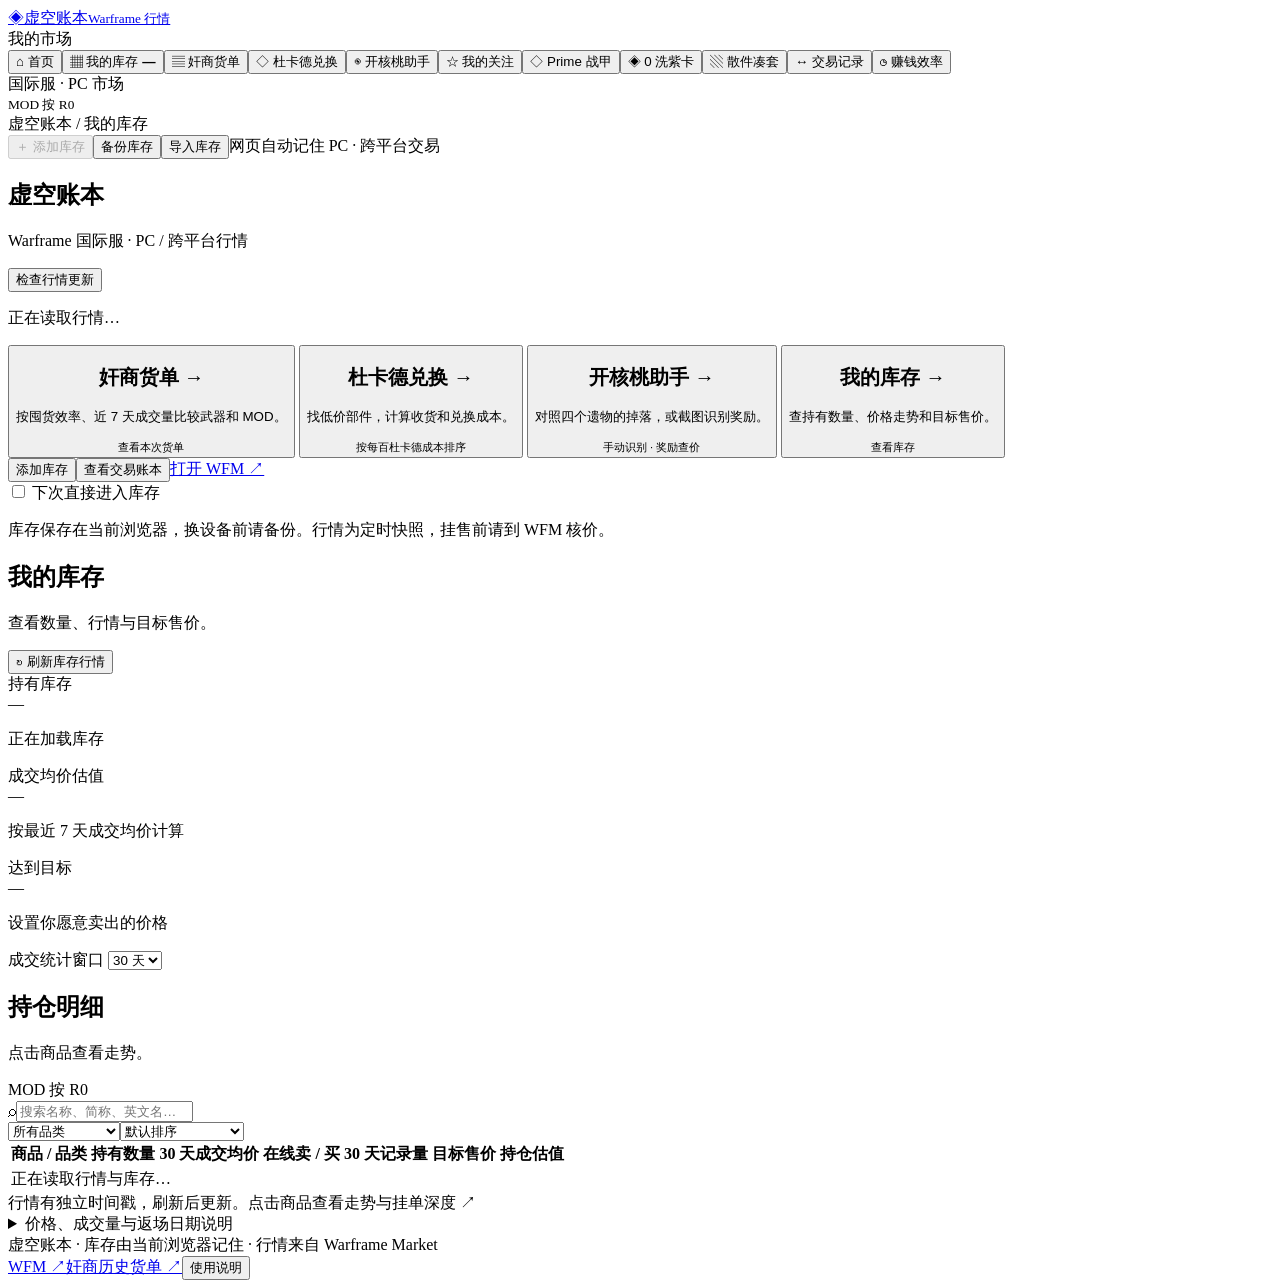
==== static/index.html @ 67715a1d "Simplify dashboard layout and focus market decisions" ====
<!doctype html>
<html lang="zh-CN">
<head><meta charset="utf-8"><meta name="viewport" content="width=device-width,initial-scale=1"><title>虚空账本 · Warframe 行情</title><link rel="stylesheet" href="/style.css"></head>
<body class="home-mode">
<aside class="sidebar">
  <a class="brand" href="/" aria-label="虚空账本首页"><span class="brand-mark">◈</span><span>虚空账本<small>Warframe 行情</small></span></a>
  <div class="nav-label">我的市场</div>
  <nav aria-label="主导航"><button class="nav-item active" data-tab="home"><span>⌂</span> 首页</button><button class="nav-item" data-tab="inventory"><span>▦</span> 我的库存 <b id="inventory-count">—</b></button><button class="nav-item" data-tab="mods"><span>▤</span> 奸商货单</button><button class="nav-item" data-tab="ducats"><span>◇</span> 杜卡德兑换</button><button class="nav-item" data-tab="relics"><span>◉</span> 开核桃助手</button><button class="nav-item" data-tab="watch"><span>☆</span> 我的关注</button><button class="nav-item" data-tab="frames"><span>◇</span> Prime 战甲</button><button class="nav-item" data-tab="rivens"><span>◈</span> 0 洗紫卡</button><button class="nav-item" data-tab="sets"><span>▧</span> 散件凑套</button><button class="nav-item" data-tab="ledger"><span>↔</span> 交易记录</button><button class="nav-item" data-tab="routes"><span>◷</span> 赚钱效率</button></nav>
  <div class="sidebar-note"><span class="status-dot"></span> 国际服 · PC 市场<br><small>MOD 按 R0</small></div>
</aside>
<main>
  <header><div class="breadcrumb">虚空账本 <span>/</span> <span id="crumb">我的库存</span></div><div class="header-right"><button id="add-inventory" class="plain-button" disabled>＋ 添加库存</button><button id="undo-change" class="plain-button" hidden>撤销上次操作</button><button id="portable-export" class="plain-button">备份库存</button><button id="portable-share" class="plain-button">导入库存</button><span id="save-status">网页自动记住</span><span class="market-pill"><i></i> PC · 跨平台交易</span></div></header>
  <section id="welcome" class="welcome" aria-label="虚空账本首页">
    <div class="home-heading"><div><h1>虚空账本</h1><p>Warframe 国际服 · PC / 跨平台行情</p></div><button id="welcome-refresh" class="plain-button">检查行情更新</button></div>
    <p id="welcome-snapshot" class="home-snapshot" aria-live="polite">正在读取行情…</p>
    <div class="home-tools">
      <button data-go="mods"><h2>奸商货单 <span>→</span></h2><p>按囤货效率、近 7 天成交量比较武器和 MOD。</p><small id="welcome-baro">查看本次货单</small></button>
      <button data-go="ducats"><h2>杜卡德兑换 <span>→</span></h2><p>找低价部件，计算收货和兑换成本。</p><small>按每百杜卡德成本排序</small></button>
      <button data-go="relics"><h2>开核桃助手 <span>→</span></h2><p>对照四个遗物的掉落，或截图识别奖励。</p><small>手动识别 · 奖励查价</small></button>
      <button data-go="inventory"><h2>我的库存 <span>→</span></h2><p>查持有数量、价格走势和目标售价。</p><small id="welcome-holdings">查看库存</small></button>
    </div>
    <div class="home-links"><button id="welcome-add" class="plain-button">添加库存</button><button data-go="ledger" class="plain-button">查看交易账本</button><a href="https://warframe.market/" target="_blank" rel="noopener">打开 WFM ↗</a></div>
    <div class="home-preferences"><label><input id="welcome-skip" type="checkbox"> 下次直接进入库存</label><p>库存保存在当前浏览器，换设备前请备份。行情为定时快照，挂售前请到 WFM 核价。</p></div>
  </section>
  <section class="page-heading"><div><h1 id="page-title">我的库存</h1><p id="page-subtitle">查看数量、行情与目标售价。</p></div><button id="refresh" class="primary">↻ <span>刷新库存行情</span></button></section>
  <section id="inventory-summary" class="summary" aria-label="库存摘要">
    <article class="metric"><div class="metric-label">持有库存</div><div class="metric-value" id="metric-items">—</div><p id="metric-items-note">正在加载库存</p></article>
    <article class="metric"><div class="metric-label">成交均价估值</div><div class="metric-value" id="metric-value">—</div><p id="metric-value-note">按最近 7 天成交均价计算</p></article>
    <article class="metric"><div class="metric-label">达到目标</div><div class="metric-value" id="metric-target">—</div><p id="metric-target-note">设置你愿意卖出的价格</p></article>
  </section>
  <div id="job-panel" class="job-panel" hidden aria-live="polite"><div><span id="job-spinner" class="spinner"></span><strong id="job-percent">0%</strong><span id="job-text"></span><span id="job-count"></span></div><div id="job-bar" class="progress-track" role="progressbar" aria-label="行情刷新进度" aria-valuemin="0" aria-valuemax="100" aria-valuenow="0"><div id="job-progress"></div></div><div id="job-other" class="job-other"></div></div>
  <div id="notice" class="notice" role="status" hidden></div>
  <div id="stats-controls" class="stats-controls"><label>成交统计窗口 <select id="stats-window" aria-label="成交统计窗口"><option value="7">7 天</option><option value="30" selected>30 天</option><option value="90">90 天</option></select></label></div>
  <section id="desk-overview" hidden></section>
  <section id="desk-custom" class="feature-section" hidden></section>
  <section id="market-section" class="market-section">
    <div class="section-heading"><div><h2 id="table-title">持仓明细 <span id="table-count"></span></h2><p id="table-description">点击商品查看走势。</p></div><span class="r0-pill">MOD 按 R0</span></div>
    <div id="mod-panel" class="mod-panel" hidden></div><div class="toolbar"><label class="search"><span>⌕</span><input id="search" type="search" placeholder="搜索名称、简称、英文名…" aria-label="搜索商品"></label><div class="toolbar-filters"><select id="type-filter" aria-label="品类筛选"><option value="all">所有品类</option><option value="weapon">武器</option><option value="mod">MOD</option><option value="frame">P 甲</option><option value="component">散件</option><option value="watch">仅有库存 / 关注</option></select><select id="sort" aria-label="排序"><option value="default">默认排序</option><option value="price">成交价 ↓</option><option value="value">持仓估值 ↓</option><option value="volume">成交量 ↓</option><option value="change">窗口环比 ↓</option><option value="ducat">每百杜卡德回款 ↓</option><option value="target">目标进度 ↓</option></select></div></div>
    <div class="table-scroll"><table><thead><tr><th>商品 / 品类</th><th>持有数量</th><th id="mean-heading">30 天成交均价</th><th>在线卖 / 买</th><th id="volume-heading">30 天记录量</th><th>目标售价</th><th>持仓估值</th><th></th></tr></thead><tbody id="rows"><tr><td colspan="8" class="empty">正在读取行情与库存…</td></tr></tbody></table></div>
    <div class="table-footer"><span id="freshness">行情有独立时间戳，刷新后更新。</span><span>点击商品查看走势与挂单深度 ↗</span></div>
  </section>
  <section id="riven-section" class="feature-section" hidden></section>
  <section id="relic-section" class="feature-section" hidden></section>
  <details id="reading-notes" class="reading-notes"><summary>价格、成交量与返场日期说明</summary><p id="stats-note">近 30 天成交量加权均价；记录量不等于全服交易量。</p><p>在线卖价和买价均为挂单，不能保证成交。MOD 按 R0；返场日期为人工核对，详情中可修改。</p></details>
  <footer><span>虚空账本 <span class="footer-dot">·</span> 库存由当前浏览器记住 · 行情来自 Warframe Market</span><div><a href="https://warframe.market/" target="_blank" rel="noopener">WFM ↗</a><a href="https://wiki.warframe.com/w/Baro_Ki%27Teer/Trades" target="_blank" rel="noopener">奸商历史货单 ↗</a><button id="help">使用说明</button></div></footer>
</main>
<div id="drawer-overlay" class="drawer-overlay" hidden></div><aside id="drawer" class="drawer" hidden aria-label="商品详情"><button id="close-drawer" class="close-button" aria-label="关闭商品详情">×</button><div id="drawer-content"></div></aside>
<dialog id="help-dialog"><div class="dialog-heading"><h2>随时打开，按需刷新。</h2><button id="close-help" class="close-button" aria-label="关闭说明">×</button></div><p>以后双击文件夹里的「打开行情.command」，即可启动并打开网页。启动后的终端窗口可以关闭。</p><p>库存行内可直接输入或用加减按钮调整；目标价、成本、笔记修改后自动记住，不需要保存或导入导出。关闭网页后仍保留；换浏览器、设备或清除网站数据后不会同步。</p><p>打开页面时会自动刷新超过 6 小时未更新的库存；P 甲、MOD 和 0 洗紫卡按需点击刷新。进度条显示已完成的查询数和百分比。网络失败时保留旧值，并标记失败；旧值不等于当前行情。</p><p>MOD 全部按 R0；P 甲为蓝图套装；武器按可交易状态。成交估值不是利润，也不保证一次售完。目标价默认留空，不替你决定卖点。</p><p>返场日期来自人工核对，不会随刷新自动更新；商品详情可以手动修改。页面只查询行情，不替你发布挂单或交易。开核桃助手可预先选择四个遗物，查看所有掉落的实时挂价；“全屏对照”方便奖励选择时查阅。紫卡为 0 循环的公开直售挂单，不是成交价。</p><p>点击“备份库存”下载 JSON，在在线版或另一台电脑点击“导入库存”即可迁移；文件只在浏览器读取，不会上传。导入会更新同名商品，其余当前记录保留。图片需联网。</p></dialog>
<script src="/stats.js"></script>
<script src="/desk-core.js"></script>
<script src="/app.js"></script>
<script src="/reward-ocr-core.js"></script>
<script src="/reward-ocr.js"></script>
<script src="/extras.js"></script>
<script src="/portable.js"></script>
<script src="/inventory.js"></script>
<script src="/desk.js"></script>
<script src="/welcome.js"></script>
</body></html>
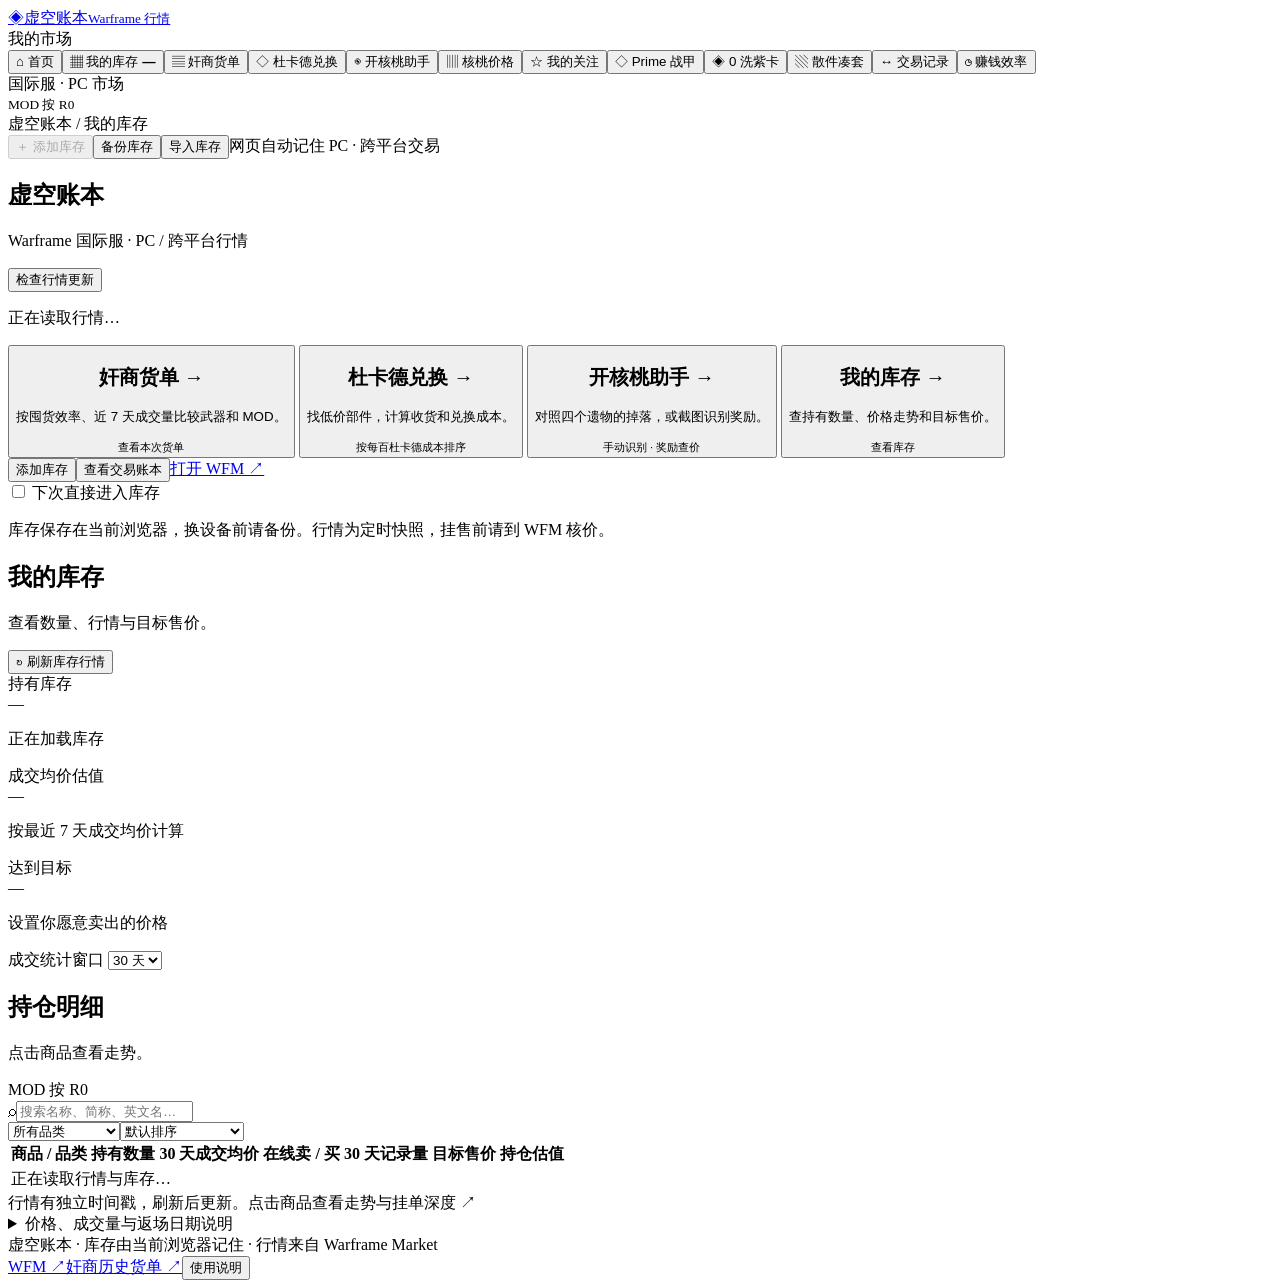
==== commit 8598b849: "feat: separate relic prices with era and sort controls" ====
--- a/static/index.html
+++ b/static/index.html
@@ -5,7 +5,7 @@
 <aside class="sidebar">
   <a class="brand" href="/" aria-label="虚空账本首页"><span class="brand-mark">◈</span><span>虚空账本<small>Warframe 行情</small></span></a>
   <div class="nav-label">我的市场</div>
-  <nav aria-label="主导航"><button class="nav-item active" data-tab="home"><span>⌂</span> 首页</button><button class="nav-item" data-tab="inventory"><span>▦</span> 我的库存 <b id="inventory-count">—</b></button><button class="nav-item" data-tab="mods"><span>▤</span> 奸商货单</button><button class="nav-item" data-tab="ducats"><span>◇</span> 杜卡德兑换</button><button class="nav-item" data-tab="relics"><span>◉</span> 开核桃助手</button><button class="nav-item" data-tab="watch"><span>☆</span> 我的关注</button><button class="nav-item" data-tab="frames"><span>◇</span> Prime 战甲</button><button class="nav-item" data-tab="rivens"><span>◈</span> 0 洗紫卡</button><button class="nav-item" data-tab="sets"><span>▧</span> 散件凑套</button><button class="nav-item" data-tab="ledger"><span>↔</span> 交易记录</button><button class="nav-item" data-tab="routes"><span>◷</span> 赚钱效率</button></nav>
+  <nav aria-label="主导航"><button class="nav-item active" data-tab="home"><span>⌂</span> 首页</button><button class="nav-item" data-tab="inventory"><span>▦</span> 我的库存 <b id="inventory-count">—</b></button><button class="nav-item" data-tab="mods"><span>▤</span> 奸商货单</button><button class="nav-item" data-tab="ducats"><span>◇</span> 杜卡德兑换</button><button class="nav-item" data-tab="relics"><span>◉</span> 开核桃助手</button><button class="nav-item" data-tab="relic-prices"><span>▥</span> 核桃价格</button><button class="nav-item" data-tab="watch"><span>☆</span> 我的关注</button><button class="nav-item" data-tab="frames"><span>◇</span> Prime 战甲</button><button class="nav-item" data-tab="rivens"><span>◈</span> 0 洗紫卡</button><button class="nav-item" data-tab="sets"><span>▧</span> 散件凑套</button><button class="nav-item" data-tab="ledger"><span>↔</span> 交易记录</button><button class="nav-item" data-tab="routes"><span>◷</span> 赚钱效率</button></nav>
   <div class="sidebar-note"><span class="status-dot"></span> 国际服 · PC 市场<br><small>MOD 按 R0</small></div>
 </aside>
 <main>
@@ -41,6 +41,7 @@
   </section>
   <section id="riven-section" class="feature-section" hidden></section>
   <section id="relic-section" class="feature-section" hidden></section>
+  <section id="relic-prices-section" class="feature-section" hidden></section>
   <details id="reading-notes" class="reading-notes"><summary>价格、成交量与返场日期说明</summary><p id="stats-note">近 30 天成交量加权均价；记录量不等于全服交易量。</p><p>在线卖价和买价均为挂单，不能保证成交。MOD 按 R0；返场日期为人工核对，详情中可修改。</p></details>
   <footer><span>虚空账本 <span class="footer-dot">·</span> 库存由当前浏览器记住 · 行情来自 Warframe Market</span><div><a href="https://warframe.market/" target="_blank" rel="noopener">WFM ↗</a><a href="https://wiki.warframe.com/w/Baro_Ki%27Teer/Trades" target="_blank" rel="noopener">奸商历史货单 ↗</a><button id="help">使用说明</button></div></footer>
 </main>
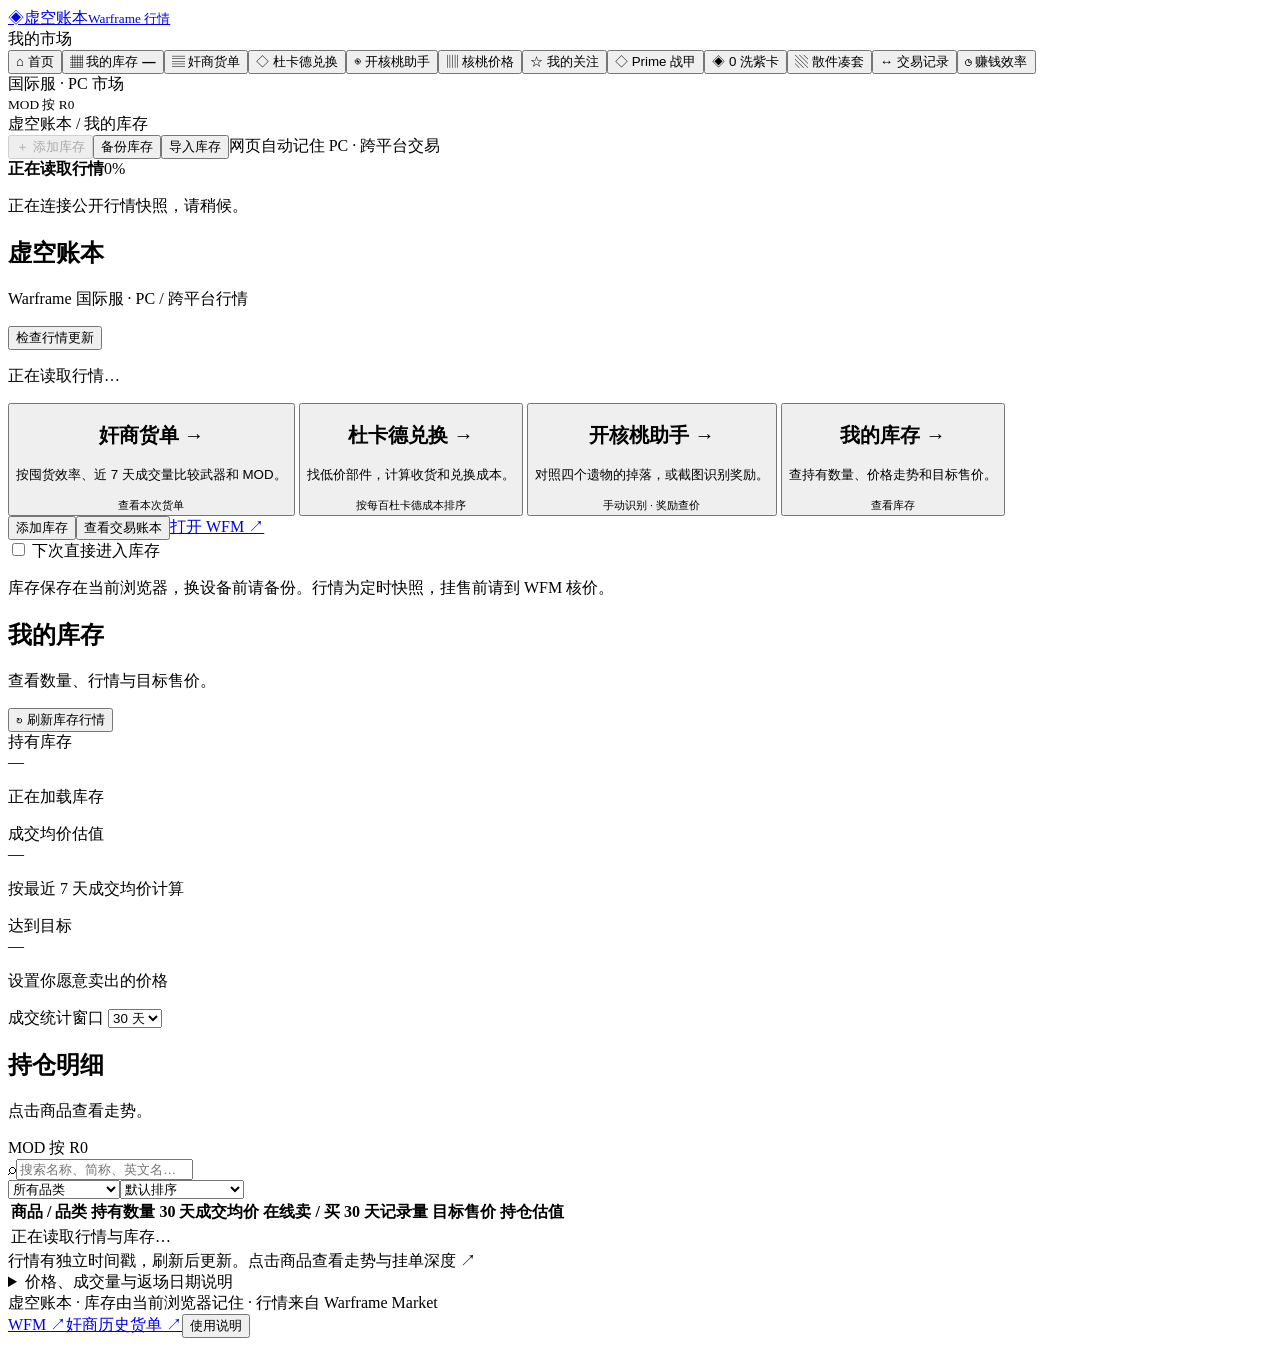
==== commit f60a9666: "Show initial market loading progress" ====
--- a/static/index.html
+++ b/static/index.html
@@ -1,60 +1,288 @@
 <!doctype html>
 <html lang="zh-CN">
-<head><meta charset="utf-8"><meta name="viewport" content="width=device-width,initial-scale=1"><title>虚空账本 · Warframe 行情</title><link rel="stylesheet" href="/style.css"></head>
-<body class="home-mode">
-<aside class="sidebar">
-  <a class="brand" href="/" aria-label="虚空账本首页"><span class="brand-mark">◈</span><span>虚空账本<small>Warframe 行情</small></span></a>
-  <div class="nav-label">我的市场</div>
-  <nav aria-label="主导航"><button class="nav-item active" data-tab="home"><span>⌂</span> 首页</button><button class="nav-item" data-tab="inventory"><span>▦</span> 我的库存 <b id="inventory-count">—</b></button><button class="nav-item" data-tab="mods"><span>▤</span> 奸商货单</button><button class="nav-item" data-tab="ducats"><span>◇</span> 杜卡德兑换</button><button class="nav-item" data-tab="relics"><span>◉</span> 开核桃助手</button><button class="nav-item" data-tab="relic-prices"><span>▥</span> 核桃价格</button><button class="nav-item" data-tab="watch"><span>☆</span> 我的关注</button><button class="nav-item" data-tab="frames"><span>◇</span> Prime 战甲</button><button class="nav-item" data-tab="rivens"><span>◈</span> 0 洗紫卡</button><button class="nav-item" data-tab="sets"><span>▧</span> 散件凑套</button><button class="nav-item" data-tab="ledger"><span>↔</span> 交易记录</button><button class="nav-item" data-tab="routes"><span>◷</span> 赚钱效率</button></nav>
-  <div class="sidebar-note"><span class="status-dot"></span> 国际服 · PC 市场<br><small>MOD 按 R0</small></div>
-</aside>
-<main>
-  <header><div class="breadcrumb">虚空账本 <span>/</span> <span id="crumb">我的库存</span></div><div class="header-right"><button id="add-inventory" class="plain-button" disabled>＋ 添加库存</button><button id="undo-change" class="plain-button" hidden>撤销上次操作</button><button id="portable-export" class="plain-button">备份库存</button><button id="portable-share" class="plain-button">导入库存</button><span id="save-status">网页自动记住</span><span class="market-pill"><i></i> PC · 跨平台交易</span></div></header>
-  <section id="welcome" class="welcome" aria-label="虚空账本首页">
-    <div class="home-heading"><div><h1>虚空账本</h1><p>Warframe 国际服 · PC / 跨平台行情</p></div><button id="welcome-refresh" class="plain-button">检查行情更新</button></div>
-    <p id="welcome-snapshot" class="home-snapshot" aria-live="polite">正在读取行情…</p>
-    <div class="home-tools">
-      <button data-go="mods"><h2>奸商货单 <span>→</span></h2><p>按囤货效率、近 7 天成交量比较武器和 MOD。</p><small id="welcome-baro">查看本次货单</small></button>
-      <button data-go="ducats"><h2>杜卡德兑换 <span>→</span></h2><p>找低价部件，计算收货和兑换成本。</p><small>按每百杜卡德成本排序</small></button>
-      <button data-go="relics"><h2>开核桃助手 <span>→</span></h2><p>对照四个遗物的掉落，或截图识别奖励。</p><small>手动识别 · 奖励查价</small></button>
-      <button data-go="inventory"><h2>我的库存 <span>→</span></h2><p>查持有数量、价格走势和目标售价。</p><small id="welcome-holdings">查看库存</small></button>
-    </div>
-    <div class="home-links"><button id="welcome-add" class="plain-button">添加库存</button><button data-go="ledger" class="plain-button">查看交易账本</button><a href="https://warframe.market/" target="_blank" rel="noopener">打开 WFM ↗</a></div>
-    <div class="home-preferences"><label><input id="welcome-skip" type="checkbox"> 下次直接进入库存</label><p>库存保存在当前浏览器，换设备前请备份。行情为定时快照，挂售前请到 WFM 核价。</p></div>
-  </section>
-  <section class="page-heading"><div><h1 id="page-title">我的库存</h1><p id="page-subtitle">查看数量、行情与目标售价。</p></div><button id="refresh" class="primary">↻ <span>刷新库存行情</span></button></section>
-  <section id="inventory-summary" class="summary" aria-label="库存摘要">
-    <article class="metric"><div class="metric-label">持有库存</div><div class="metric-value" id="metric-items">—</div><p id="metric-items-note">正在加载库存</p></article>
-    <article class="metric"><div class="metric-label">成交均价估值</div><div class="metric-value" id="metric-value">—</div><p id="metric-value-note">按最近 7 天成交均价计算</p></article>
-    <article class="metric"><div class="metric-label">达到目标</div><div class="metric-value" id="metric-target">—</div><p id="metric-target-note">设置你愿意卖出的价格</p></article>
-  </section>
-  <div id="job-panel" class="job-panel" hidden aria-live="polite"><div><span id="job-spinner" class="spinner"></span><strong id="job-percent">0%</strong><span id="job-text"></span><span id="job-count"></span></div><div id="job-bar" class="progress-track" role="progressbar" aria-label="行情刷新进度" aria-valuemin="0" aria-valuemax="100" aria-valuenow="0"><div id="job-progress"></div></div><div id="job-other" class="job-other"></div></div>
-  <div id="notice" class="notice" role="status" hidden></div>
-  <div id="stats-controls" class="stats-controls"><label>成交统计窗口 <select id="stats-window" aria-label="成交统计窗口"><option value="7">7 天</option><option value="30" selected>30 天</option><option value="90">90 天</option></select></label></div>
-  <section id="desk-overview" hidden></section>
-  <section id="desk-custom" class="feature-section" hidden></section>
-  <section id="market-section" class="market-section">
-    <div class="section-heading"><div><h2 id="table-title">持仓明细 <span id="table-count"></span></h2><p id="table-description">点击商品查看走势。</p></div><span class="r0-pill">MOD 按 R0</span></div>
-    <div id="mod-panel" class="mod-panel" hidden></div><div class="toolbar"><label class="search"><span>⌕</span><input id="search" type="search" placeholder="搜索名称、简称、英文名…" aria-label="搜索商品"></label><div class="toolbar-filters"><select id="type-filter" aria-label="品类筛选"><option value="all">所有品类</option><option value="weapon">武器</option><option value="mod">MOD</option><option value="frame">P 甲</option><option value="component">散件</option><option value="watch">仅有库存 / 关注</option></select><select id="sort" aria-label="排序"><option value="default">默认排序</option><option value="price">成交价 ↓</option><option value="value">持仓估值 ↓</option><option value="volume">成交量 ↓</option><option value="change">窗口环比 ↓</option><option value="ducat">每百杜卡德回款 ↓</option><option value="target">目标进度 ↓</option></select></div></div>
-    <div class="table-scroll"><table><thead><tr><th>商品 / 品类</th><th>持有数量</th><th id="mean-heading">30 天成交均价</th><th>在线卖 / 买</th><th id="volume-heading">30 天记录量</th><th>目标售价</th><th>持仓估值</th><th></th></tr></thead><tbody id="rows"><tr><td colspan="8" class="empty">正在读取行情与库存…</td></tr></tbody></table></div>
-    <div class="table-footer"><span id="freshness">行情有独立时间戳，刷新后更新。</span><span>点击商品查看走势与挂单深度 ↗</span></div>
-  </section>
-  <section id="riven-section" class="feature-section" hidden></section>
-  <section id="relic-section" class="feature-section" hidden></section>
-  <section id="relic-prices-section" class="feature-section" hidden></section>
-  <details id="reading-notes" class="reading-notes"><summary>价格、成交量与返场日期说明</summary><p id="stats-note">近 30 天成交量加权均价；记录量不等于全服交易量。</p><p>在线卖价和买价均为挂单，不能保证成交。MOD 按 R0；返场日期为人工核对，详情中可修改。</p></details>
-  <footer><span>虚空账本 <span class="footer-dot">·</span> 库存由当前浏览器记住 · 行情来自 Warframe Market</span><div><a href="https://warframe.market/" target="_blank" rel="noopener">WFM ↗</a><a href="https://wiki.warframe.com/w/Baro_Ki%27Teer/Trades" target="_blank" rel="noopener">奸商历史货单 ↗</a><button id="help">使用说明</button></div></footer>
-</main>
-<div id="drawer-overlay" class="drawer-overlay" hidden></div><aside id="drawer" class="drawer" hidden aria-label="商品详情"><button id="close-drawer" class="close-button" aria-label="关闭商品详情">×</button><div id="drawer-content"></div></aside>
-<dialog id="help-dialog"><div class="dialog-heading"><h2>随时打开，按需刷新。</h2><button id="close-help" class="close-button" aria-label="关闭说明">×</button></div><p>以后双击文件夹里的「打开行情.command」，即可启动并打开网页。启动后的终端窗口可以关闭。</p><p>库存行内可直接输入或用加减按钮调整；目标价、成本、笔记修改后自动记住，不需要保存或导入导出。关闭网页后仍保留；换浏览器、设备或清除网站数据后不会同步。</p><p>打开页面时会自动刷新超过 6 小时未更新的库存；P 甲、MOD 和 0 洗紫卡按需点击刷新。进度条显示已完成的查询数和百分比。网络失败时保留旧值，并标记失败；旧值不等于当前行情。</p><p>MOD 全部按 R0；P 甲为蓝图套装；武器按可交易状态。成交估值不是利润，也不保证一次售完。目标价默认留空，不替你决定卖点。</p><p>返场日期来自人工核对，不会随刷新自动更新；商品详情可以手动修改。页面只查询行情，不替你发布挂单或交易。开核桃助手可预先选择四个遗物，查看所有掉落的实时挂价；“全屏对照”方便奖励选择时查阅。紫卡为 0 循环的公开直售挂单，不是成交价。</p><p>点击“备份库存”下载 JSON，在在线版或另一台电脑点击“导入库存”即可迁移；文件只在浏览器读取，不会上传。导入会更新同名商品，其余当前记录保留。图片需联网。</p></dialog>
-<script src="/stats.js"></script>
-<script src="/desk-core.js"></script>
-<script src="/app.js"></script>
-<script src="/reward-ocr-core.js"></script>
-<script src="/reward-ocr.js"></script>
-<script src="/extras.js"></script>
-<script src="/portable.js"></script>
-<script src="/inventory.js"></script>
-<script src="/desk.js"></script>
-<script src="/welcome.js"></script>
-</body></html>
+  <head>
+    <meta charset="utf-8" />
+    <meta name="viewport" content="width=device-width,initial-scale=1" />
+    <title>虚空账本 · Warframe 行情</title>
+    <!-- dashboard:styles -->
+  </head>
+  <body class="home-mode">
+    <aside class="sidebar">
+      <a class="brand" href="/" aria-label="虚空账本首页"
+        ><span class="brand-mark">◈</span><span>虚空账本<small>Warframe 行情</small></span></a
+      >
+      <div class="nav-label">我的市场</div>
+      <nav aria-label="主导航">
+        <button class="nav-item active" data-tab="home"><span>⌂</span> 首页</button
+        ><button class="nav-item" data-tab="inventory">
+          <span>▦</span> 我的库存 <b id="inventory-count">—</b></button
+        ><button class="nav-item" data-tab="mods"><span>▤</span> 奸商货单</button
+        ><button class="nav-item" data-tab="ducats"><span>◇</span> 杜卡德兑换</button
+        ><button class="nav-item" data-tab="relics"><span>◉</span> 开核桃助手</button
+        ><button class="nav-item" data-tab="relic-prices"><span>▥</span> 核桃价格</button
+        ><button class="nav-item" data-tab="watch"><span>☆</span> 我的关注</button
+        ><button class="nav-item" data-tab="frames"><span>◇</span> Prime 战甲</button
+        ><button class="nav-item" data-tab="rivens"><span>◈</span> 0 洗紫卡</button
+        ><button class="nav-item" data-tab="sets"><span>▧</span> 散件凑套</button
+        ><button class="nav-item" data-tab="ledger"><span>↔</span> 交易记录</button
+        ><button class="nav-item" data-tab="routes"><span>◷</span> 赚钱效率</button>
+      </nav>
+      <div class="sidebar-note">
+        <span class="status-dot"></span> 国际服 · PC 市场<br /><small>MOD 按 R0</small>
+      </div>
+    </aside>
+    <main>
+      <header>
+        <div class="breadcrumb">虚空账本 <span>/</span> <span id="crumb">我的库存</span></div>
+        <div class="header-right">
+          <button id="add-inventory" class="plain-button" disabled>＋ 添加库存</button
+          ><button id="undo-change" class="plain-button" hidden>撤销上次操作</button
+          ><button id="portable-export" class="plain-button">备份库存</button
+          ><button id="portable-share" class="plain-button">导入库存</button
+          ><span id="save-status">网页自动记住</span
+          ><span class="market-pill"><i></i> PC · 跨平台交易</span>
+        </div>
+      </header>
+      <section id="initial-loading" class="initial-loading" role="status" aria-live="polite">
+        <div class="initial-loading-head">
+          <span id="initial-loading-spinner" class="spinner"></span
+          ><strong id="initial-loading-title">正在读取行情</strong
+          ><span id="initial-loading-percent">0%</span>
+        </div>
+        <div
+          id="initial-loading-bar"
+          class="initial-progress-track"
+          role="progressbar"
+          aria-label="初始行情读取进度"
+          aria-valuemin="0"
+          aria-valuemax="100"
+          aria-valuenow="0"
+        >
+          <div id="initial-loading-progress"></div>
+        </div>
+        <p id="initial-loading-detail">正在连接公开行情快照，请稍候。</p>
+        <button id="initial-loading-retry" class="plain-button" hidden>重新读取</button>
+      </section>
+      <section id="welcome" class="welcome" aria-label="虚空账本首页">
+        <div class="home-heading">
+          <div>
+            <h1>虚空账本</h1>
+            <p>Warframe 国际服 · PC / 跨平台行情</p>
+          </div>
+          <button id="welcome-refresh" class="plain-button">检查行情更新</button>
+        </div>
+        <p id="welcome-snapshot" class="home-snapshot" aria-live="polite">正在读取行情…</p>
+        <div class="home-tools">
+          <button data-go="mods">
+            <h2>奸商货单 <span>→</span></h2>
+            <p>按囤货效率、近 7 天成交量比较武器和 MOD。</p>
+            <small id="welcome-baro">查看本次货单</small>
+          </button>
+          <button data-go="ducats">
+            <h2>杜卡德兑换 <span>→</span></h2>
+            <p>找低价部件，计算收货和兑换成本。</p>
+            <small>按每百杜卡德成本排序</small>
+          </button>
+          <button data-go="relics">
+            <h2>开核桃助手 <span>→</span></h2>
+            <p>对照四个遗物的掉落，或截图识别奖励。</p>
+            <small>手动识别 · 奖励查价</small>
+          </button>
+          <button data-go="inventory">
+            <h2>我的库存 <span>→</span></h2>
+            <p>查持有数量、价格走势和目标售价。</p>
+            <small id="welcome-holdings">查看库存</small>
+          </button>
+        </div>
+        <div class="home-links">
+          <button id="welcome-add" class="plain-button">添加库存</button
+          ><button data-go="ledger" class="plain-button">查看交易账本</button
+          ><a href="https://warframe.market/" target="_blank" rel="noopener">打开 WFM ↗</a>
+        </div>
+        <div class="home-preferences">
+          <label><input id="welcome-skip" type="checkbox" /> 下次直接进入库存</label>
+          <p>库存保存在当前浏览器，换设备前请备份。行情为定时快照，挂售前请到 WFM 核价。</p>
+        </div>
+      </section>
+      <section class="page-heading">
+        <div>
+          <h1 id="page-title">我的库存</h1>
+          <p id="page-subtitle">查看数量、行情与目标售价。</p>
+        </div>
+        <button id="refresh" class="primary">↻ <span>刷新库存行情</span></button>
+      </section>
+      <section id="inventory-summary" class="summary" aria-label="库存摘要">
+        <article class="metric">
+          <div class="metric-label">持有库存</div>
+          <div class="metric-value" id="metric-items">—</div>
+          <p id="metric-items-note">正在加载库存</p>
+        </article>
+        <article class="metric">
+          <div class="metric-label">成交均价估值</div>
+          <div class="metric-value" id="metric-value">—</div>
+          <p id="metric-value-note">按最近 7 天成交均价计算</p>
+        </article>
+        <article class="metric">
+          <div class="metric-label">达到目标</div>
+          <div class="metric-value" id="metric-target">—</div>
+          <p id="metric-target-note">设置你愿意卖出的价格</p>
+        </article>
+      </section>
+      <div id="job-panel" class="job-panel" hidden aria-live="polite">
+        <div>
+          <span id="job-spinner" class="spinner"></span><strong id="job-percent">0%</strong
+          ><span id="job-text"></span><span id="job-count"></span>
+        </div>
+        <div
+          id="job-bar"
+          class="progress-track"
+          role="progressbar"
+          aria-label="行情刷新进度"
+          aria-valuemin="0"
+          aria-valuemax="100"
+          aria-valuenow="0"
+        >
+          <div id="job-progress"></div>
+        </div>
+        <div id="job-other" class="job-other"></div>
+      </div>
+      <div id="notice" class="notice" role="status" hidden></div>
+      <div id="stats-controls" class="stats-controls">
+        <label
+          >成交统计窗口
+          <select id="stats-window" aria-label="成交统计窗口">
+            <option value="7">7 天</option>
+            <option value="30" selected>30 天</option>
+            <option value="90">90 天</option>
+          </select></label
+        >
+      </div>
+      <section id="desk-overview" hidden></section>
+      <section id="desk-custom" class="feature-section" hidden></section>
+      <section id="market-section" class="market-section">
+        <div class="section-heading">
+          <div>
+            <h2 id="table-title">持仓明细 <span id="table-count"></span></h2>
+            <p id="table-description">点击商品查看走势。</p>
+          </div>
+          <span class="r0-pill">MOD 按 R0</span>
+        </div>
+        <div id="mod-panel" class="mod-panel" hidden></div>
+        <section
+          id="frame-guide"
+          class="frame-guide"
+          aria-label="战甲卖出参考说明"
+          hidden
+        ></section>
+        <div class="toolbar">
+          <label class="search"
+            ><span>⌕</span
+            ><input
+              id="search"
+              type="search"
+              placeholder="搜索名称、简称、英文名…"
+              aria-label="搜索商品"
+          /></label>
+          <div class="toolbar-filters">
+            <select id="type-filter" aria-label="品类筛选">
+              <option value="all">所有品类</option>
+              <option value="weapon">武器</option>
+              <option value="mod">MOD</option>
+              <option value="frame">P 甲</option>
+              <option value="component">散件</option>
+              <option value="watch">仅有库存 / 关注</option></select
+            ><select id="sort" aria-label="排序">
+              <option value="default">默认排序</option>
+              <option value="price">成交价 ↓</option>
+              <option value="value">持仓估值 ↓</option>
+              <option value="volume">成交量 ↓</option>
+              <option value="change">窗口环比 ↓</option>
+              <option value="ducat">每百杜卡德回款 ↓</option>
+              <option value="target">目标进度 ↓</option>
+            </select>
+          </div>
+        </div>
+        <div class="table-scroll">
+          <table>
+            <thead>
+              <tr>
+                <th>商品 / 品类</th>
+                <th>持有数量</th>
+                <th id="mean-heading">30 天成交均价</th>
+                <th>在线卖 / 买</th>
+                <th id="volume-heading">30 天记录量</th>
+                <th>目标售价</th>
+                <th>持仓估值</th>
+                <th></th>
+              </tr>
+            </thead>
+            <tbody id="rows">
+              <tr>
+                <td colspan="8" class="empty">正在读取行情与库存…</td>
+              </tr>
+            </tbody>
+          </table>
+        </div>
+        <div class="table-footer">
+          <span id="freshness">行情有独立时间戳，刷新后更新。</span
+          ><span>点击商品查看走势与挂单深度 ↗</span>
+        </div>
+      </section>
+      <section id="riven-section" class="feature-section" hidden></section>
+      <section id="relic-section" class="feature-section" hidden></section>
+      <section id="relic-prices-section" class="feature-section" hidden></section>
+      <details id="reading-notes" class="reading-notes">
+        <summary>价格、成交量与返场日期说明</summary>
+        <p id="stats-note">近 30 天成交量加权均价；记录量不等于全服交易量。</p>
+        <p>在线卖价和买价均为挂单，不能保证成交。MOD 按 R0；返场日期为人工核对，详情中可修改。</p>
+      </details>
+      <footer>
+        <span
+          >虚空账本 <span class="footer-dot">·</span> 库存由当前浏览器记住 · 行情来自 Warframe
+          Market</span
+        >
+        <div>
+          <a href="https://warframe.market/" target="_blank" rel="noopener">WFM ↗</a
+          ><a
+            href="https://wiki.warframe.com/w/Baro_Ki%27Teer/Trades"
+            target="_blank"
+            rel="noopener"
+            >奸商历史货单 ↗</a
+          ><button id="help">使用说明</button>
+        </div>
+      </footer>
+    </main>
+    <div id="drawer-overlay" class="drawer-overlay" hidden></div>
+    <aside id="drawer" class="drawer" hidden aria-label="商品详情">
+      <button id="close-drawer" class="close-button" aria-label="关闭商品详情">×</button>
+      <div id="drawer-content"></div>
+    </aside>
+    <dialog id="help-dialog">
+      <div class="dialog-heading">
+        <h2>随时打开，按需刷新。</h2>
+        <button id="close-help" class="close-button" aria-label="关闭说明">×</button>
+      </div>
+      <p>以后双击文件夹里的「打开行情.command」，即可启动并打开网页。启动后的终端窗口可以关闭。</p>
+      <p>
+        库存行内可直接输入或用加减按钮调整；目标价、成本、笔记修改后自动记住，不需要保存或导入导出。关闭网页后仍保留；换浏览器、设备或清除网站数据后不会同步。
+      </p>
+      <p>
+        打开页面时会自动刷新超过 6 小时未更新的库存；P 甲、MOD 和 0
+        洗紫卡按需点击刷新。进度条显示已完成的查询数和百分比。网络失败时保留旧值，并标记失败；旧值不等于当前行情。
+      </p>
+      <p>
+        MOD 全部按 R0；P
+        甲为蓝图套装；武器按可交易状态。成交估值不是利润，也不保证一次售完。目标价默认留空，不替你决定卖点。
+      </p>
+      <p>
+        返场日期来自人工核对，不会随刷新自动更新；商品详情可以手动修改。页面只查询行情，不替你发布挂单或交易。开核桃助手可预先选择四个遗物，查看所有掉落的实时挂价；“全屏对照”方便奖励选择时查阅。紫卡为
+        0 循环的公开直售挂单，不是成交价。
+      </p>
+      <p>
+        点击“备份库存”下载
+        JSON，在在线版或另一台电脑点击“导入库存”即可迁移；文件只在浏览器读取，不会上传。导入会更新同名商品，其余当前记录保留。图片需联网。
+      </p>
+    </dialog>
+    <!-- dashboard:scripts -->
+  </body>
+</html>
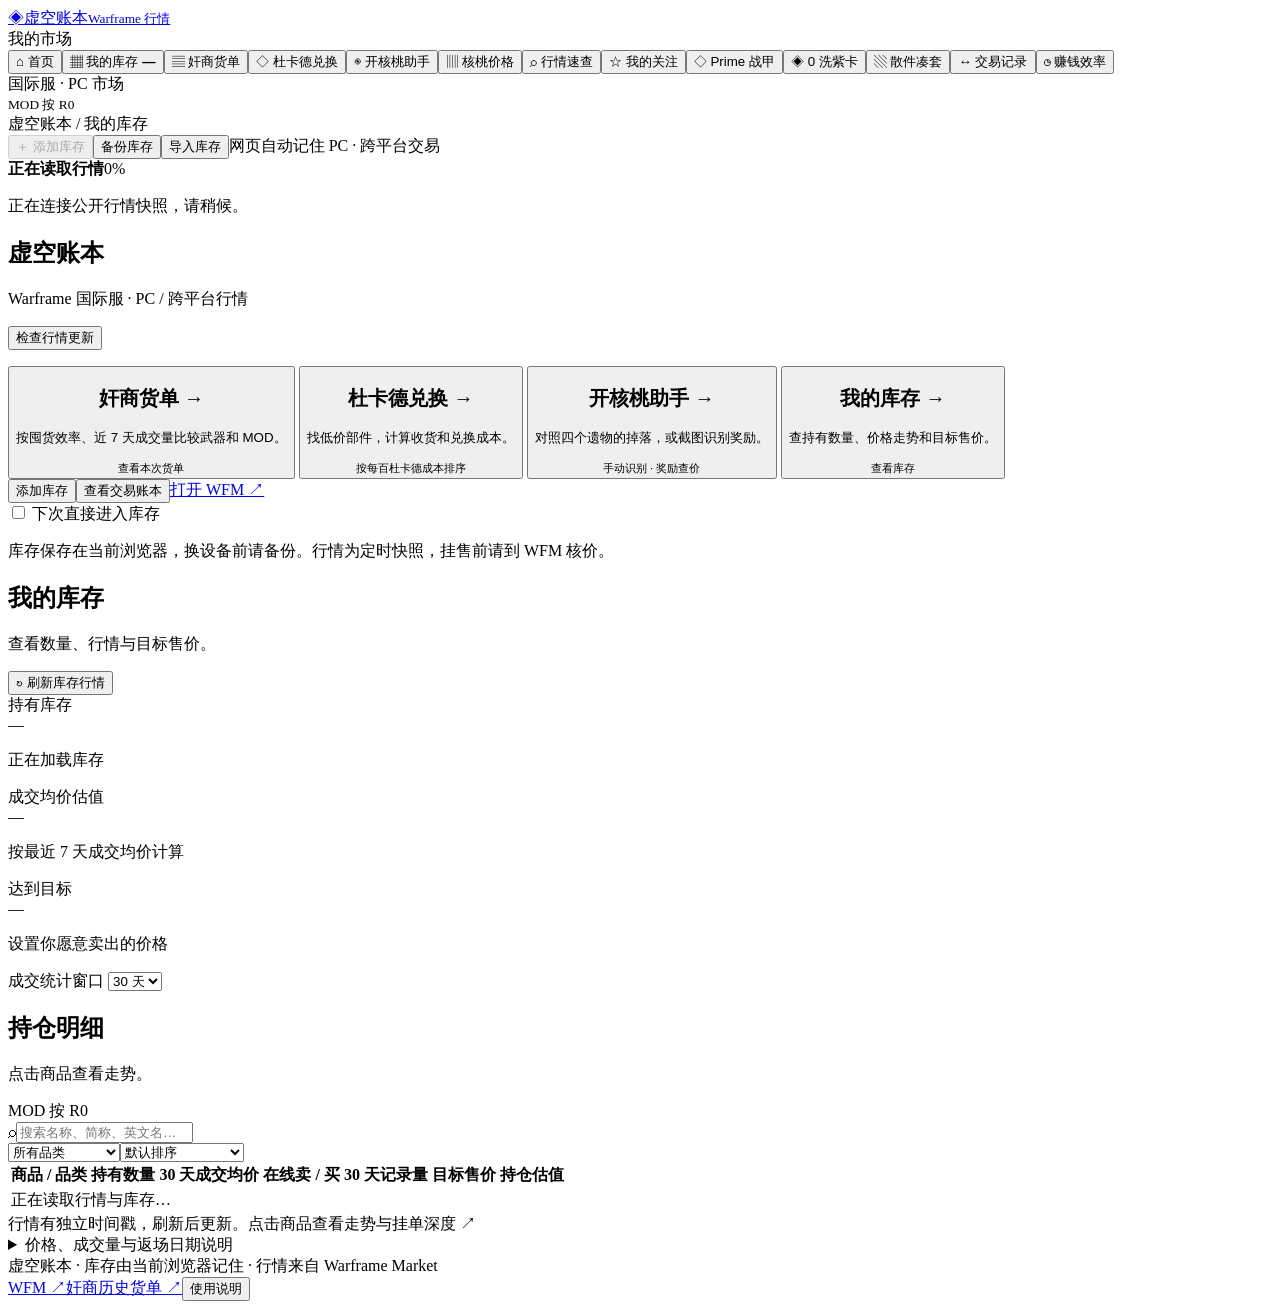
==== commit 39250e89: "Add market lookup and local seller contact marks" ====
--- a/static/index.html
+++ b/static/index.html
@@ -6,7 +6,7 @@
     <title>虚空账本 · Warframe 行情</title>
     <!-- dashboard:styles -->
   </head>
-  <body class="home-mode">
+  <body class="home-mode initializing">
     <aside class="sidebar">
       <a class="brand" href="/" aria-label="虚空账本首页"
         ><span class="brand-mark">◈</span><span>虚空账本<small>Warframe 行情</small></span></a
@@ -20,6 +20,7 @@
         ><button class="nav-item" data-tab="ducats"><span>◇</span> 杜卡德兑换</button
         ><button class="nav-item" data-tab="relics"><span>◉</span> 开核桃助手</button
         ><button class="nav-item" data-tab="relic-prices"><span>▥</span> 核桃价格</button
+        ><button class="nav-item" data-tab="quick-market"><span>⌕</span> 行情速查</button
         ><button class="nav-item" data-tab="watch"><span>☆</span> 我的关注</button
         ><button class="nav-item" data-tab="frames"><span>◇</span> Prime 战甲</button
         ><button class="nav-item" data-tab="rivens"><span>◈</span> 0 洗紫卡</button
@@ -71,7 +72,7 @@
           </div>
           <button id="welcome-refresh" class="plain-button">检查行情更新</button>
         </div>
-        <p id="welcome-snapshot" class="home-snapshot" aria-live="polite">正在读取行情…</p>
+        <p id="welcome-snapshot" class="home-snapshot" aria-live="polite"></p>
         <div class="home-tools">
           <button data-go="mods">
             <h2>奸商货单 <span>→</span></h2>
